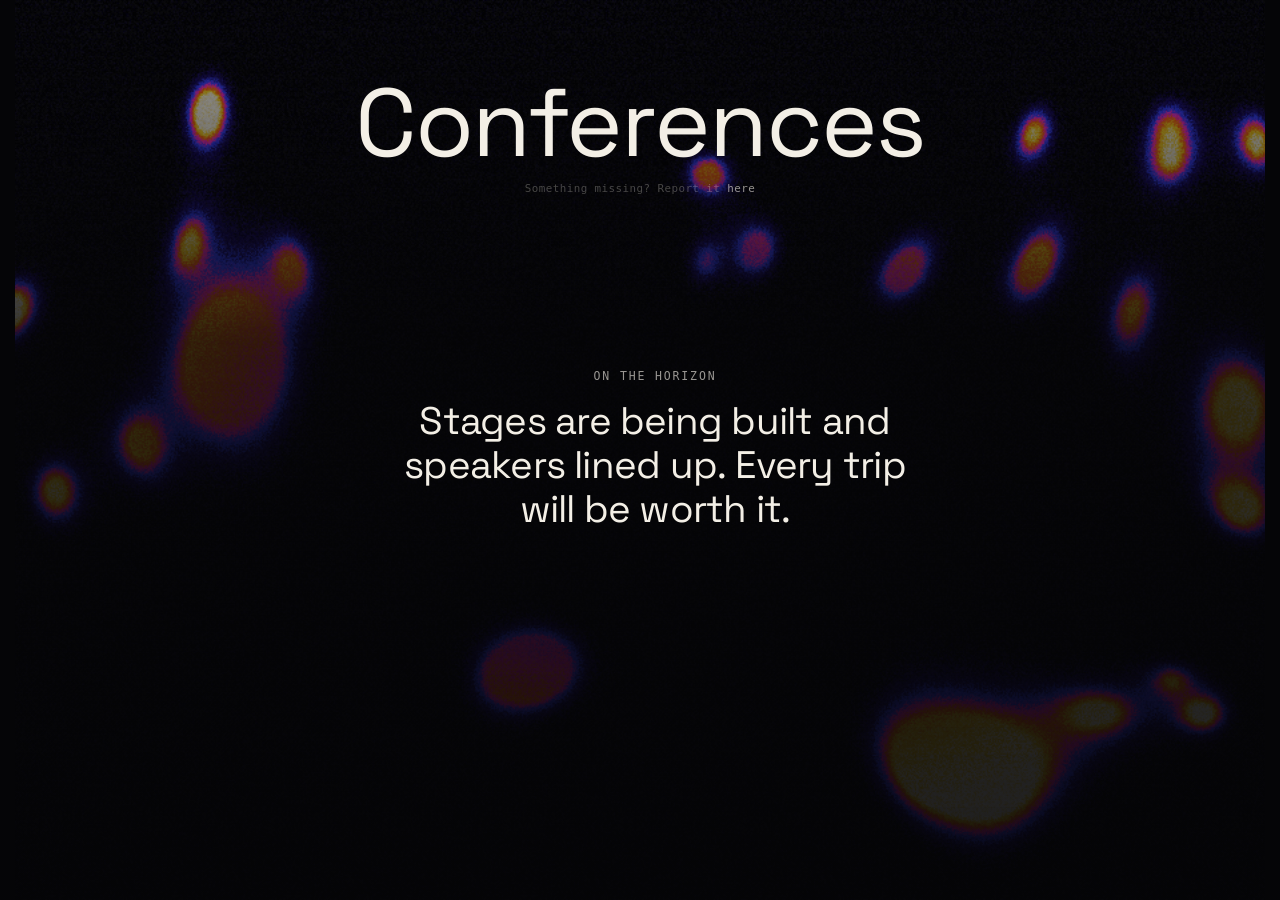
==== site/conferences/index.html @ 01972be4 "cascade entrance for model and conference lists, reword the report line Co-Authored-By: Claude Opus " ====
<!doctype html>
<html lang="en">
<head>
	<meta charset="utf-8">
	<meta name="viewport" content="width=device-width, initial-scale=1">
	<title>Conferences | Tech Feed</title>
	<meta name="description" content="Upcoming security conferences in Europe, with dates, place and ticket availability.">
	<link rel="preconnect" href="https://fonts.googleapis.com">
	<link rel="preconnect" href="https://fonts.gstatic.com" crossorigin>
	<link rel="stylesheet" href="https://fonts.googleapis.com/css2?family=Space+Grotesk&family=Instrument+Sans&display=swap">
	<link rel="stylesheet" href="../assets/landing.css">
	<link rel="stylesheet" href="../assets/section.css">
</head>
<body>
	<canvas class="field" data-shader="field-culture" data-bands="0" aria-hidden="true"></canvas>
	<div class="veil" aria-hidden="true"></div>

	<main class="ledger">
		<header>
			<h1>Conferences</h1>
			<p class="meta"><span class="updated" data-index="index.json"></span><span>Something missing? Report it <a href="https://github.com/christiansassi/tech-feed/issues/new?template=missing-conference.yml" target="_blank" rel="noopener">here</a></span></p>
		</header>

		<div class="months events">
			<div class="empty" hidden><span class="empty-label">On the horizon</span><p class="empty-text">Stages are being built and speakers lined up. Every trip will be worth it.</p></div>
		</div>
	</main>

	<script src="../assets/field.js"></script>
	<script src="../assets/landing.js"></script>
	<script src="../assets/section.js"></script>
	<script src="../assets/conferences.js"></script>
</body>
</html>
---- site/assets/landing.css ----
/* Landing page layout: full-screen shader canvas with a centered title block. */

:root {
	--ink: #f3efe6;
	--ink-muted: rgba(243, 239, 230, 0.62);
	--ink-faint: rgba(243, 239, 230, 0.28);
	--ground: #050507;
	--font-title: "Space Grotesk", system-ui, sans-serif;
	--font-body: "Instrument Sans", system-ui, sans-serif;
	--font-mono: ui-monospace, "SF Mono", "JetBrains Mono", Menlo, Consolas, monospace;
	color-scheme: dark;
}

* {
	box-sizing: border-box;
}

html,
body {
	height: 100%;
}

/* Reserve the scrollbar space on both sides, so centered content keeps the same position whether or not a page scrolls. */
html {
	scrollbar-gutter: stable both-edges;
}

body {
	margin: 0;
	background: var(--ground);
	color: var(--ink);
	font-family: var(--font-mono);
	overflow: hidden;
	-webkit-user-select: none;
	user-select: none;
}

body.no-webgl {
	background: radial-gradient(120% 70% at 20% 100%, #ff6a12 0%, #ff2ec2 18%, #3340ff 34%, #170b5c 50%, var(--ground) 70%);
}

canvas.field {
	position: fixed;
	inset: 0;
	width: 100%;
	height: 100%;
	display: block;
}

main {
	position: relative;
	min-height: 100%;
	display: grid;
	place-items: center;
	align-content: center;
	gap: 2.4rem;
	padding: 2rem 1rem;
	text-align: center;
}

.stamp {
	margin: 0;
	font-size: 0.72rem;
	font-weight: 600;
	letter-spacing: 0.14em;
	text-transform: uppercase;
	color: var(--ink);
	min-height: 1em;
}

h1 {
	margin: 0;
	font-family: var(--font-title);
	font-weight: 400;
	font-size: clamp(3.6rem, 11vw, 9rem);
	line-height: 0.9;
	letter-spacing: -0.02em;
	display: grid;
}

h1 span:first-child {
	justify-self: start;
	transform: translateX(-0.35em);
}

h1 span:last-child {
	justify-self: end;
	transform: translateX(0.35em);
}

nav.toc {
	display: grid;
	gap: 0.55rem;
	width: min(22rem, 86vw);
	font-family: var(--font-body);
	font-size: 1.05rem;
}

nav.toc a {
	display: grid;
	grid-template-columns: auto 1fr auto;
	align-items: baseline;
	gap: 0.4rem;
	color: var(--ink);
	text-decoration: none;
}

nav.toc a .num {
	font-family: var(--font-mono);
	font-size: 0.72rem;
	letter-spacing: 0.08em;
}

nav.toc a .dots {
	overflow: hidden;
	white-space: nowrap;
	letter-spacing: 0.12em;
	color: var(--ink-muted);
}

nav.toc a .dots::before {
	content: "................................................................................................................................................................................................................................................";
}

nav.toc a {
	transition: opacity 0.25s ease;
}

nav.toc:has(a:hover, a:focus-visible) a:not(:hover, :focus-visible) {
	opacity: 0.3;
}

nav.toc a[aria-disabled="true"] {
	color: var(--ink-faint);
	pointer-events: none;
}

nav.toc a[aria-disabled="true"] .dots {
	color: var(--ink-faint);
}

.repo {
	position: fixed;
	right: max(1.25rem, env(safe-area-inset-right));
	bottom: max(1.25rem, env(safe-area-inset-bottom));
	display: block;
	width: 1.4rem;
	height: 1.4rem;
	color: var(--ink-muted);
	transition: color 0.25s ease;
}

.repo svg {
	display: block;
	width: 100%;
	height: 100%;
}

.repo:hover,
.repo:focus-visible {
	color: var(--ink);
}

@media (prefers-reduced-motion: reduce) {
	* {
		transition: none !important;
	}
}
---- site/assets/section.css ----
/* Section pages layout (Models, News, Conferences): the landing background behind a veil, one dotted-leader line per entry, and a centered message when a section is empty. */

body {
	overflow: auto;
}

.veil {
	position: fixed;
	inset: 0;
	background: linear-gradient(180deg, rgba(5, 5, 7, 0.35) 0%, rgba(5, 5, 7, 0.82) 38%, rgba(5, 5, 7, 0.9) 100%);
}

.ledger {
	display: block;
	min-height: 0;
	text-align: left;
	position: relative;
	width: min(40rem, calc(100vw - 2rem));
	margin: 0 auto;
	padding: 5rem 0 6rem;
}

.ledger > header {
	display: grid;
	gap: 1.4rem;
	justify-items: center;
	margin-bottom: 4rem;
	text-align: center;
}

.ledger h1 {
	display: block;
	font-size: clamp(3.2rem, 9vw, 6rem);
}

.meta {
	display: flex;
	flex-wrap: wrap;
	justify-content: center;
	gap: 0.4rem;
	margin: -0.4rem 0 0;
	font-family: var(--font-mono);
	font-size: 0.68rem;
	letter-spacing: 0.04em;
	color: var(--ink-faint);
}

/* A line with an update time stays hidden until the time is loaded, then fades in complete. */
.meta:has(.updated) {
	visibility: hidden;
	opacity: 0;
	transition: opacity 0.4s ease;
}

.meta.ready {
	visibility: visible;
	opacity: 1;
}

.meta .updated::after {
	content: "·";
	padding-left: 0.4rem;
}

/* The underline is a background line that grows from the center to both sides on hover. */
.meta a {
	padding-bottom: 0.15em;
	color: var(--ink-muted);
	text-decoration: none;
	background: linear-gradient(currentColor, currentColor) center bottom / 0 1px no-repeat;
	transition: color 0.2s ease, background-size 0.3s ease;
}

.meta a:hover,
.meta a:focus-visible {
	color: var(--ink);
	background-size: 100% 1px;
}

.month {
	display: flex;
	gap: 0.8rem;
	align-items: center;
	margin: 2.6rem 0 1rem;
	font-family: var(--font-mono);
	font-size: 0.72rem;
	letter-spacing: 0.14em;
	text-transform: uppercase;
	color: var(--ink-muted);
}

.month::after {
	content: "";
	flex: 1;
	border-top: 1px solid var(--ink-faint);
}

.rows {
	display: grid;
	gap: 0.7rem;
}

.row {
	display: grid;
	grid-template-columns: auto auto 1fr auto auto;
	gap: 0.55rem;
	align-items: baseline;
	color: inherit;
	text-decoration: none;
	transition: opacity 0.25s ease;
}

.months:has(.row:hover) .row:not(:hover) {
	opacity: 0.3;
}

.row .icon {
	display: inline-flex;
	width: 1.1rem;
	height: 1.1rem;
	align-self: center;
}

.row .icon svg {
	width: 100%;
	height: 100%;
}

.row .lab {
	font-family: var(--font-body);
	color: var(--ink-muted);
	font-size: 0.95rem;
}

.row .dots {
	overflow: hidden;
	white-space: nowrap;
	letter-spacing: 0.12em;
	color: var(--ink-faint);
}

.row .dots::before {
	content: "................................................................................................................................................................................";
}

.row .model {
	font-family: var(--font-title);
	font-size: 1.08rem;
	text-align: right;
}

.row .day {
	width: 12ch;
	text-align: left;
	white-space: nowrap;
	font-family: var(--font-mono);
	font-size: 0.72rem;
	color: var(--ink-muted);
}

@media (max-width: 560px) {
	.row {
		grid-template-columns: auto 1fr auto;
	}

	.row .lab,
	.row .dots {
		display: none;
	}
}

.empty {
	position: fixed;
	inset: 0;
	display: grid;
	place-content: center;
	justify-items: center;
	gap: 1rem;
	padding: 1.5rem;
	text-align: center;
	pointer-events: none;
}

.empty-label {
	font-family: var(--font-mono);
	font-size: 0.72rem;
	letter-spacing: 0.16em;
	text-transform: uppercase;
	color: var(--ink-muted);
}

.empty-text {
	max-width: 32rem;
	margin: 0;
	font-family: var(--font-title);
	font-size: clamp(1.6rem, 3.6vw, 2.4rem);
	line-height: 1.15;
	letter-spacing: -0.02em;
	color: var(--ink);
}

.empty[hidden] {
	display: none;
}

/* Conference rows share one grid across all months: the dots run from each name to its place, and dates and ticket tags line up in columns. */
.months.events {
	display: grid;
	grid-template-columns: 1fr auto auto;
	column-gap: 1.4rem;
	row-gap: 0.7rem;
}

.months.events .month {
	grid-column: 1 / -1;
}

.months.events .rows {
	display: contents;
}

.months.events .row {
	grid-column: 1 / -1;
	grid-template-columns: subgrid;
	column-gap: 1.4rem;
}

.row.event .lead {
	display: flex;
	gap: 0.55rem;
	align-items: baseline;
	min-width: 0;
}

.row.event .model {
	text-align: left;
	white-space: nowrap;
}

.row.event .lead .dots {
	flex: 1;
}

.row.event .lab {
	text-align: right;
}

.row.event .day {
	width: auto;
	color: var(--ink);
}

.tag {
	font-family: var(--font-mono);
	font-size: 0.66rem;
	letter-spacing: 0.12em;
	text-transform: uppercase;
	color: var(--ink-muted);
}

/* Ticket tags: open sales stand out, sold out recedes. */
.tag-available {
	color: #ff6a12;
	font-weight: 700;
}

.tag-sold_out {
	color: var(--ink-faint);
	text-decoration: line-through;
}

@media (max-width: 560px) {
	.months.events {
		grid-template-columns: 1fr auto auto;
	}

	.row.event .lab {
		display: none;
	}
}

/* Cascade entrance: months open one after the other, each drawing its line, and their rows follow (delays from cascade() in section.js). */
.months.cascade .month,
.months.cascade .row {
	opacity: 0;
	animation: cascade-in 0.45s ease forwards;
	animation-delay: calc(var(--g) * 180ms + var(--j) * 35ms);
}

.months.cascade .month::after {
	transform-origin: left center;
	transform: scaleX(0);
	animation: cascade-line 0.6s ease forwards;
	animation-delay: calc(var(--g) * 180ms);
}

@keyframes cascade-in {
	to {
		opacity: 1;
	}
}

@keyframes cascade-line {
	to {
		transform: scaleX(1);
	}
}

@media (prefers-reduced-motion: reduce) {
	.months.cascade .month,
	.months.cascade .row,
	.months.cascade .month::after {
		opacity: 1;
		transform: none;
		animation: none;
	}
}
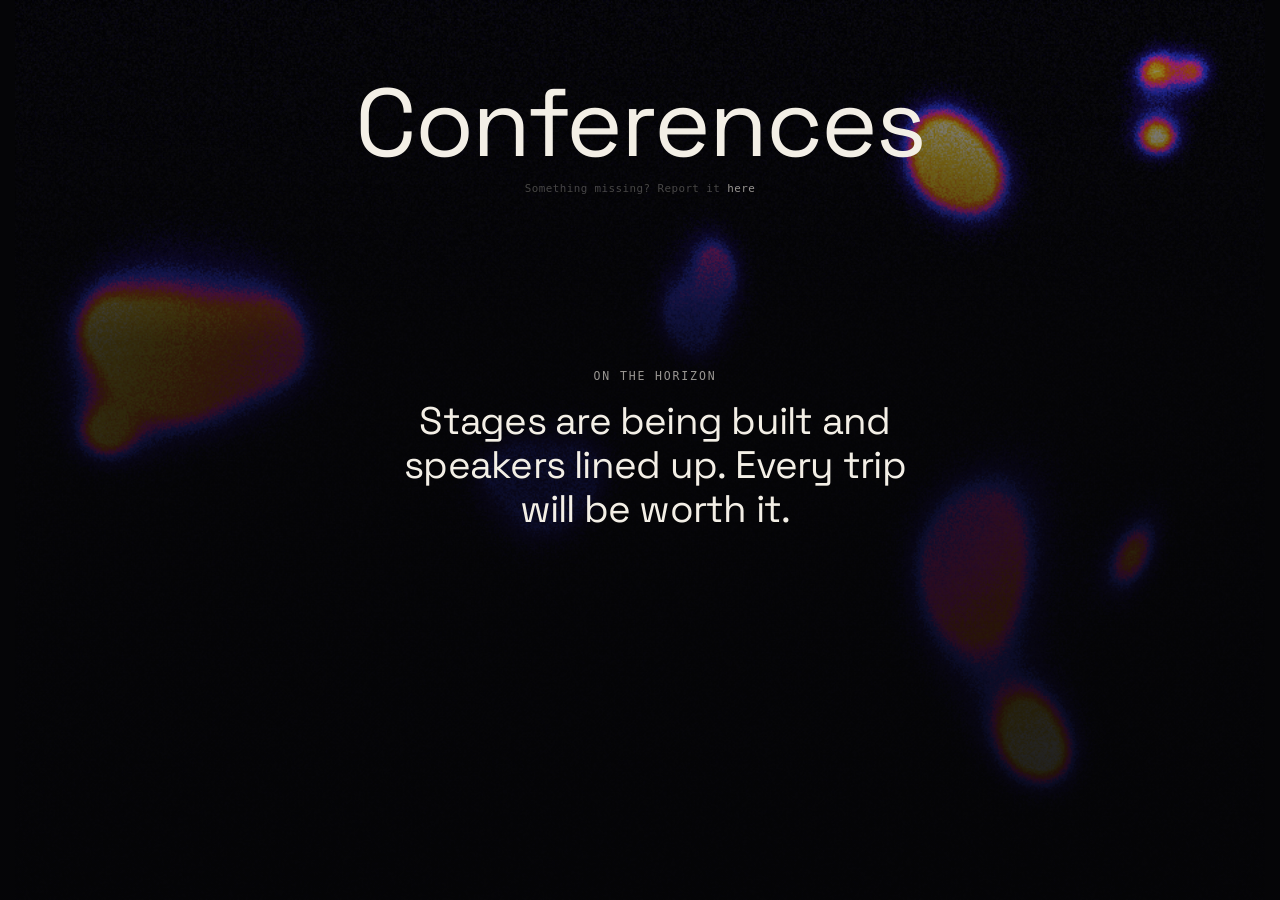
==== commit f855be47: "add a following popup to the conferences page, restore row hover - share the following layer between" ====
--- a/site/conferences/index.html
+++ b/site/conferences/index.html
@@ -18,7 +18,7 @@
 	<main class="ledger">
 		<header>
 			<h1>Conferences</h1>
-			<p class="meta"><span class="updated" data-index="index.json"></span><span>Something missing? Report it <a href="https://github.com/christiansassi/tech-feed/issues/new?template=missing-conference.yml" target="_blank" rel="noopener">here</a></span></p>
+			<p class="meta"><span class="updated" data-index="index.json"></span><span class="following pending">Following <button type="button" class="follow-trigger" aria-expanded="false" aria-controls="following"></button></span><span>Something missing? Report it <a href="https://github.com/christiansassi/tech-feed/issues/new?template=missing-conference.yml" target="_blank" rel="noopener">here</a></span></p>
 		</header>
 
 		<div class="months events">
@@ -26,6 +26,14 @@
 		</div>
 	</main>
 
+	<div class="follow-layer" id="following" role="dialog" aria-modal="true" aria-labelledby="following-title" tabindex="-1">
+		<div class="inner">
+			<h2 id="following-title">Following</h2>
+			<p class="note">Not in the list? Report it <a href="https://github.com/christiansassi/tech-feed/issues/new?template=missing-conference.yml" target="_blank" rel="noopener">here</a>.</p>
+			<div class="chips"></div>
+		</div>
+	</div>
+
 	<script src="../assets/field.js"></script>
 	<script src="../assets/landing.js"></script>
 	<script src="../assets/section.js"></script>
--- a/site/assets/landing.css
+++ b/site/assets/landing.css
@@ -20,9 +20,10 @@
 	height: 100%;
 }
 
-/* Reserve the scrollbar space on both sides, so centered content keeps the same position whether or not a page scrolls. */
+/* Reserve the scrollbar space on both sides, so centered content keeps the same position whether or not a page scrolls. The track is transparent and the thumb takes the color of the divider lines. */
 html {
 	scrollbar-gutter: stable both-edges;
+	scrollbar-color: var(--ink-faint) transparent;
 }
 
 body {
--- a/site/assets/section.css
+++ b/site/assets/section.css
@@ -18,6 +18,7 @@
 	width: min(40rem, calc(100vw - 2rem));
 	margin: 0 auto;
 	padding: 5rem 0 6rem;
+	transition: opacity 0.3s ease;
 }
 
 .ledger > header {
@@ -215,6 +216,11 @@
 	grid-column: 1 / -1;
 }
 
+/* A grid keeps the first margin that a block list would collapse, so drop it to start the list at the same height as on Models. */
+.months.events .empty + .month {
+	margin-top: 0;
+}
+
 .months.events .rows {
 	display: contents;
 }
@@ -279,24 +285,24 @@
 	}
 }
 
-/* Cascade entrance: months open one after the other, each drawing its line, and their rows follow (delays from cascade() in section.js). */
+/* Cascade entrance: months open one after the other, each drawing its line, and their rows follow (delays from cascade() in section.js, capped so long lists finish within about 1.6 s). */
 .months.cascade .month,
 .months.cascade .row {
-	opacity: 0;
-	animation: cascade-in 0.45s ease forwards;
-	animation-delay: calc(var(--g) * 180ms + var(--j) * 35ms);
+	animation: cascade-in 0.45s ease backwards;
+	animation-delay: calc(min(var(--g), 6) * 180ms + min(var(--j), 15) * 35ms);
 }
 
 .months.cascade .month::after {
 	transform-origin: left center;
 	transform: scaleX(0);
 	animation: cascade-line 0.6s ease forwards;
-	animation-delay: calc(var(--g) * 180ms);
-}
-
+	animation-delay: calc(min(var(--g), 6) * 180ms);
+}
+
+/* Fill backwards only: a forwards fill would hold opacity 1 after the entrance and block the hover dimming. */
 @keyframes cascade-in {
-	to {
-		opacity: 1;
+	from {
+		opacity: 0;
 	}
 }
 
@@ -315,3 +321,171 @@
 		animation: none;
 	}
 }
+
+/* "Following N labs" or "N conferences" on the section pages: the button looks like the "here" link, and the line stays hidden until the count is known. */
+.meta .following::after {
+	content: "·";
+	padding-left: 0.4rem;
+}
+
+.meta.ready:has(.pending) {
+	visibility: hidden;
+	opacity: 0;
+}
+
+.meta button {
+	all: unset;
+	cursor: pointer;
+	padding-bottom: 0.15em;
+	color: var(--ink-muted);
+	background: linear-gradient(currentColor, currentColor) center bottom / 0 1px no-repeat;
+	transition: color 0.2s ease, background-size 0.3s ease;
+}
+
+.meta button:hover,
+.meta button:focus-visible,
+.meta button[aria-expanded="true"] {
+	color: var(--ink);
+	background-size: 100% 1px;
+}
+
+/* Following layer: covers the page with the same box as the ledger, so its title sits exactly where the page title is, the note where the update line is and the chips where the list starts. */
+.follow-layer {
+	position: fixed;
+	inset: 0;
+	z-index: 4;
+	overflow-y: auto;
+	scrollbar-width: none;
+	background: rgba(5, 5, 7, 0.9);
+	backdrop-filter: blur(12px);
+	-webkit-backdrop-filter: blur(12px);
+	opacity: 0;
+	visibility: hidden;
+	transition: opacity 0.3s ease, visibility 0.3s;
+}
+
+.follow-layer::-webkit-scrollbar {
+	display: none;
+}
+
+/* Visible at once when opening, so the layer can take the focus; when closing it stays visible until the fade ends. */
+.follow-layer.open {
+	opacity: 1;
+	visibility: visible;
+	transition: opacity 0.3s ease, visibility 0s;
+}
+
+.follow-layer:focus {
+	outline: none;
+}
+
+body:has(.follow-layer.open) .ledger {
+	opacity: 0;
+}
+
+.follow-layer .inner {
+	display: grid;
+	gap: 1.4rem;
+	justify-items: center;
+	width: min(40rem, calc(100vw - 2rem));
+	margin: 0 auto;
+	padding: 5rem 0 6rem;
+	text-align: center;
+}
+
+.follow-layer h2 {
+	margin: 0;
+	font-family: var(--font-title);
+	font-weight: 400;
+	font-size: clamp(3.2rem, 9vw, 6rem);
+	line-height: 0.9;
+	letter-spacing: -0.02em;
+}
+
+.follow-layer .note {
+	margin: -0.4rem 0 0;
+	font-family: var(--font-mono);
+	font-size: 0.68rem;
+	letter-spacing: 0.04em;
+	color: var(--ink-faint);
+}
+
+/* Inline-block, like the flex items of the update line, so both lines have the same height. */
+.follow-layer .note a {
+	display: inline-block;
+	padding-bottom: 0.15em;
+	color: var(--ink-muted);
+	text-decoration: none;
+	background: linear-gradient(currentColor, currentColor) center bottom / 0 1px no-repeat;
+	transition: color 0.2s ease, background-size 0.3s ease;
+}
+
+.follow-layer .note a:hover,
+.follow-layer .note a:focus-visible {
+	color: var(--ink);
+	background-size: 100% 1px;
+}
+
+/* Followed labs in full color with an outline, the others faded. */
+.follow-layer .chips {
+	display: flex;
+	flex-wrap: wrap;
+	justify-content: center;
+	gap: 0.5rem 0.45rem;
+	margin-top: 2.6rem;
+}
+
+.chip {
+	display: inline-flex;
+	gap: 0.45rem;
+	align-items: center;
+	padding: 0.32rem 0.75rem;
+	border: 1px solid transparent;
+	border-radius: 999px;
+	font-family: var(--font-body);
+	font-size: 0.86rem;
+	color: var(--ink-faint);
+}
+
+.chip .icon {
+	display: inline-flex;
+	width: 0.95rem;
+	height: 0.95rem;
+	flex: none;
+	filter: grayscale(1);
+	opacity: 0.4;
+}
+
+.chip .icon svg {
+	width: 100%;
+	height: 100%;
+}
+
+.chip.on {
+	border-color: rgba(243, 239, 230, 0.22);
+	color: var(--ink);
+}
+
+.chip.on .icon {
+	filter: none;
+	opacity: 1;
+}
+
+/* Chips enter in a short cascade each time the layer opens. */
+.follow-layer.open .chip {
+	animation: chip-in 0.4s ease both;
+	animation-delay: calc(var(--k) * 12ms);
+}
+
+@keyframes chip-in {
+	from {
+		opacity: 0;
+		transform: translateY(6px);
+	}
+}
+
+@media (prefers-reduced-motion: reduce) {
+	.follow-layer.open .chip {
+		animation: none;
+	}
+}
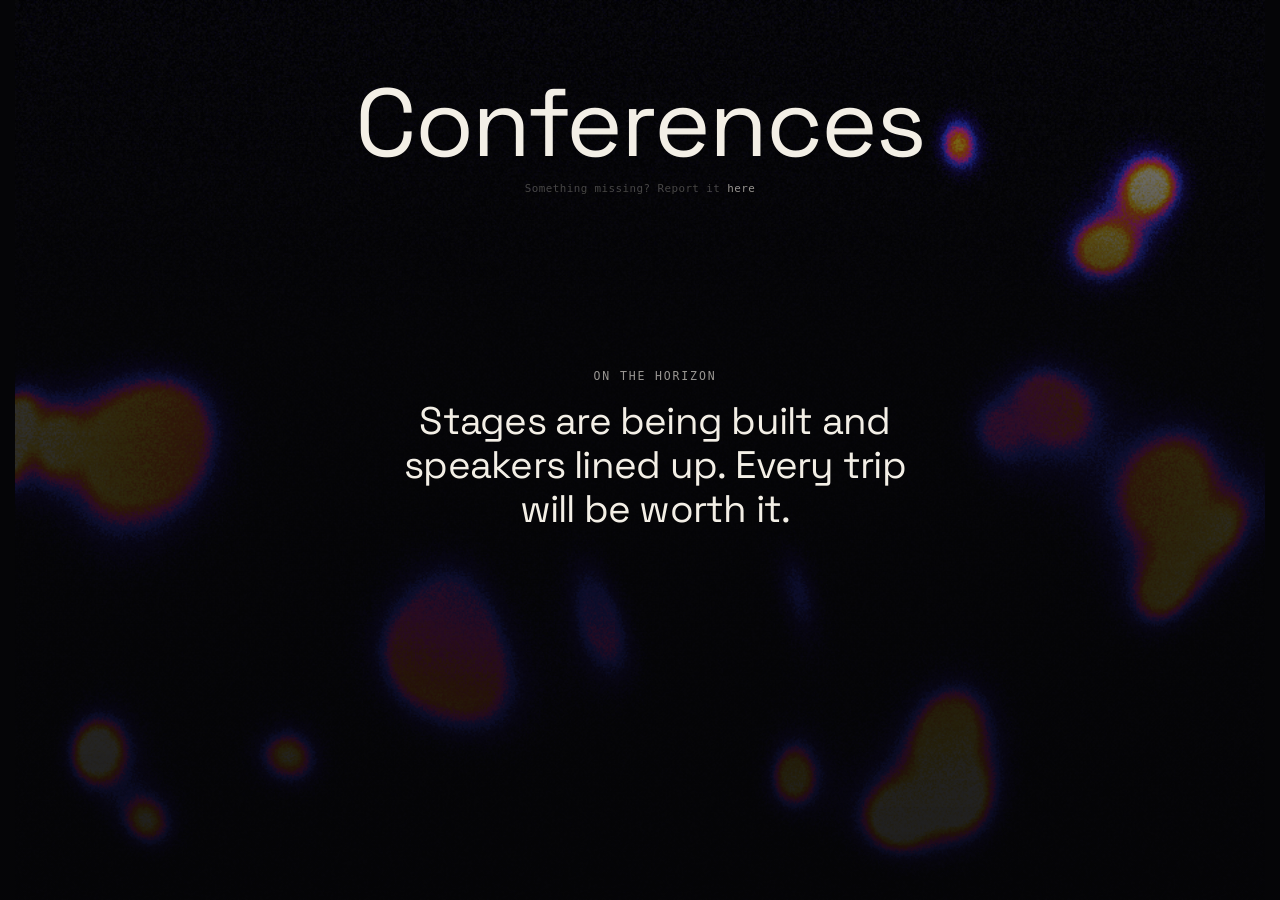
==== commit 9c565919: "reuse the something missing line in the conferences popup Co-Authored-By: Claude Opus 5.5 <noreply@a" ====
--- a/site/conferences/index.html
+++ b/site/conferences/index.html
@@ -29,7 +29,7 @@
 	<div class="follow-layer" id="following" role="dialog" aria-modal="true" aria-labelledby="following-title" tabindex="-1">
 		<div class="inner">
 			<h2 id="following-title">Following</h2>
-			<p class="note">Not in the list? Report it <a href="https://github.com/christiansassi/tech-feed/issues/new?template=missing-conference.yml" target="_blank" rel="noopener">here</a>.</p>
+			<p class="note">Something missing? Report it <a href="https://github.com/christiansassi/tech-feed/issues/new?template=missing-conference.yml" target="_blank" rel="noopener">here</a></p>
 			<div class="chips"></div>
 		</div>
 	</div>
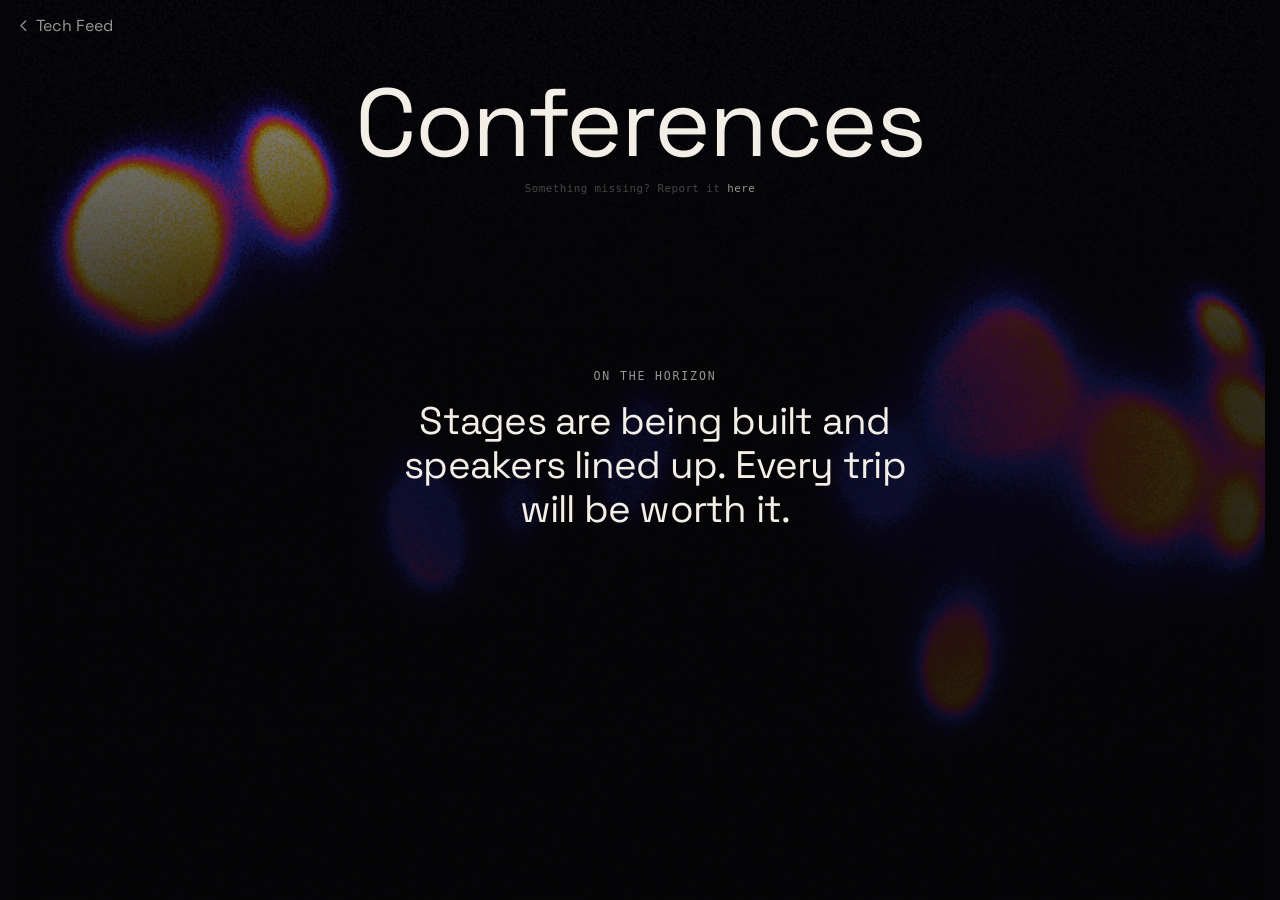
==== commit 2d9036ac: "wide news cards, home link on section pages, hot weighted by coverage - news: three wide cards per r" ====
--- a/site/conferences/index.html
+++ b/site/conferences/index.html
@@ -14,6 +14,8 @@
 <body>
 	<canvas class="field" data-shader="field-culture" data-bands="0" aria-hidden="true"></canvas>
 	<div class="veil" aria-hidden="true"></div>
+
+	<a class="home-link" href="../"><svg viewBox="0 0 7 12" aria-hidden="true"><path d="M6 1 1 6l5 5"/></svg>Tech Feed</a>
 
 	<main class="ledger">
 		<header>
--- a/site/assets/landing.css
+++ b/site/assets/landing.css
@@ -89,10 +89,11 @@
 	transform: translateX(0.35em);
 }
 
+/* Links touch and the space between them is padding, so the pointer never falls in a gap that would undo the hover dimming; the negative margin keeps the menu height. */
 nav.toc {
 	display: grid;
-	gap: 0.55rem;
 	width: min(22rem, 86vw);
+	margin-block: -0.275rem;
 	font-family: var(--font-body);
 	font-size: 1.05rem;
 }
@@ -102,6 +103,7 @@
 	grid-template-columns: auto 1fr auto;
 	align-items: baseline;
 	gap: 0.4rem;
+	padding-block: 0.275rem;
 	color: var(--ink);
 	text-decoration: none;
 }
--- a/site/assets/section.css
+++ b/site/assets/section.css
@@ -82,7 +82,7 @@
 	display: flex;
 	gap: 0.8rem;
 	align-items: center;
-	margin: 2.6rem 0 1rem;
+	margin: 2.25rem 0 0.65rem;
 	font-family: var(--font-mono);
 	font-size: 0.72rem;
 	letter-spacing: 0.14em;
@@ -96,9 +96,9 @@
 	border-top: 1px solid var(--ink-faint);
 }
 
+/* Rows touch and the space between them is padding, so the pointer never falls in a gap that would undo the hover dimming. The month margins leave room for the padding of the rows next to them. */
 .rows {
 	display: grid;
-	gap: 0.7rem;
 }
 
 .row {
@@ -106,6 +106,7 @@
 	grid-template-columns: auto auto 1fr auto auto;
 	gap: 0.55rem;
 	align-items: baseline;
+	padding-block: 0.35rem;
 	color: inherit;
 	text-decoration: none;
 	transition: opacity 0.25s ease;
@@ -145,6 +146,10 @@
 }
 
 .row .model {
+	min-width: 0;
+	overflow: hidden;
+	text-overflow: ellipsis;
+	white-space: nowrap;
 	font-family: var(--font-title);
 	font-size: 1.08rem;
 	text-align: right;
@@ -159,15 +164,13 @@
 	color: var(--ink-muted);
 }
 
-@media (max-width: 560px) {
-	.row {
-		grid-template-columns: auto 1fr auto;
-	}
-
-	.row .lab,
-	.row .dots {
-		display: none;
-	}
+/* Set by models.js when a lab name does not fit in some row: every row then shows the icon alone, and the dots fill what is left. */
+.months.icons-only .row {
+	grid-template-columns: auto 1fr auto auto;
+}
+
+.months.icons-only .row .lab {
+	display: none;
 }
 
 .empty {
@@ -209,7 +212,6 @@
 	display: grid;
 	grid-template-columns: 1fr auto auto;
 	column-gap: 1.4rem;
-	row-gap: 0.7rem;
 }
 
 .months.events .month {
@@ -231,6 +233,7 @@
 	column-gap: 1.4rem;
 }
 
+/* The name keeps its full width first and is cut with an ellipsis when the row is too narrow; the dots take only the space left. */
 .row.event .lead {
 	display: flex;
 	gap: 0.55rem;
@@ -239,8 +242,8 @@
 }
 
 .row.event .model {
+	flex: 0 1 auto;
 	text-align: left;
-	white-space: nowrap;
 }
 
 .row.event .lead .dots {
@@ -248,7 +251,9 @@
 }
 
 .row.event .lab {
+	flex: none;
 	text-align: right;
+	white-space: nowrap;
 }
 
 .row.event .day {
@@ -264,9 +269,9 @@
 	color: var(--ink-muted);
 }
 
-/* Ticket tags: open sales stand out, sold out recedes. */
+/* Ticket tags: open sales stand out in green (OpenAI green-300), sold out recedes. */
 .tag-available {
-	color: #ff6a12;
+	color: #6bc67f;
 	font-weight: 700;
 }
 
@@ -489,3 +494,234 @@
 		animation: none;
 	}
 }
+
+/* News cards: wider page so three wide cards fit in a row; each card is a 3:2 cover, the title, then the time on the left and the source on the right. Spacing on an 8px grid: 16px between cards in a row, three times that between rows so each title stays with its own cover, 12px inside a card. */
+.ledger.wide {
+	width: min(62rem, calc(100vw - 2rem));
+}
+
+/* Full width, so the cards keep their size when the Hot filter leaves only a few. */
+.cards {
+	display: grid;
+	grid-template-columns: repeat(3, minmax(0, 1fr));
+	gap: 48px 16px;
+	width: 100%;
+	margin-top: 2.6rem;
+}
+
+/* All / Hot filter above the cards, a small segmented control like the one on anthropic.com/news. Concentric corners: the inner radius plus the padding gives the outer radius (5px + 3px = 8px). It is closer to the cards than to the title, since it acts on them. */
+.news-filter {
+	position: relative;
+	display: flex;
+	gap: 0.15rem;
+	width: max-content;
+	margin: 2.6rem 0 0 auto;
+	padding: 3px;
+	border: 1px solid rgba(243, 239, 230, 0.12);
+	border-radius: 8px;
+	opacity: 0;
+	transform: translateY(-4px);
+	transition: opacity 0.35s ease, transform 0.35s ease;
+}
+
+.news-filter.shown {
+	opacity: 1;
+	transform: none;
+}
+
+.news-filter[hidden] + .cards {
+	margin-top: 2.6rem;
+}
+
+.news-filter:not([hidden]) + .cards {
+	margin-top: 1.5rem;
+}
+
+.news-filter button {
+	all: unset;
+	position: relative;
+	z-index: 1;
+	cursor: pointer;
+	padding: 0.3rem 0.85rem;
+	border-radius: 5px;
+	font-family: var(--font-body);
+	font-size: 0.8rem;
+	color: var(--ink-muted);
+	transition: color 0.25s ease;
+}
+
+.news-filter button:hover,
+.news-filter button:focus-visible {
+	color: var(--ink);
+}
+
+.news-filter button[aria-pressed="true"] {
+	color: var(--ground);
+}
+
+/* The thumb sits under the active option. When the other one is picked, the edge on the side of the move leaves first and the other edge follows, so the thumb stretches and contracts. */
+.news-filter .thumb {
+	position: absolute;
+	top: 3px;
+	bottom: 3px;
+	left: var(--left, 3px);
+	right: var(--right, 3px);
+	border-radius: 5px;
+	background: var(--ink);
+	transition: left 0.3s cubic-bezier(0.2, 0.8, 0.2, 1) var(--left-delay, 0s), right 0.3s cubic-bezier(0.2, 0.8, 0.2, 1) var(--right-delay, 0s);
+}
+
+.news-filter.still .thumb {
+	transition: none;
+}
+
+@media (prefers-reduced-motion: reduce) {
+	.news-filter,
+	.news-filter .thumb {
+		transition: none;
+		animation: none;
+	}
+}
+
+/* The card and its single column may shrink below the width of the one-line source, so the source is cut instead of widening the card. The title row takes the spare height, so the time and the source sit at the bottom of every card in a row, whatever the length of the title. */
+.card {
+	display: grid;
+	grid-template-columns: minmax(0, 1fr);
+	grid-template-rows: auto 1fr auto;
+	gap: 12px;
+	min-width: 0;
+	color: inherit;
+	text-decoration: none;
+	transition: opacity 0.25s ease;
+}
+
+.cards:has(.card:hover) .card:not(:hover) {
+	opacity: 0.3;
+}
+
+.card .art {
+	position: relative;
+	aspect-ratio: 3 / 2;
+	border-radius: 10px;
+	overflow: hidden;
+	background: #15151a;
+}
+
+.card .art img {
+	display: block;
+	width: 100%;
+	height: 100%;
+	object-fit: cover;
+	opacity: 0;
+	transition: opacity 0.4s ease;
+}
+
+.card .art img.ready {
+	opacity: 1;
+}
+
+.card h3 {
+	margin: 0;
+	font-family: var(--font-title);
+	font-weight: 400;
+	font-size: 1rem;
+	line-height: 1.3;
+	display: -webkit-box;
+	-webkit-line-clamp: 3;
+	-webkit-box-orient: vertical;
+	overflow: hidden;
+}
+
+/* HOT items: amber (OpenAI orange-400) bold title, no mark on the cover. */
+.card.is-hot h3 {
+	font-weight: 600;
+	color: #ee7c37;
+}
+
+.card .foot {
+	display: flex;
+	justify-content: space-between;
+	gap: 0.6rem;
+	font-family: var(--font-body);
+	font-size: 0.78rem;
+	color: var(--ink-faint);
+}
+
+.card .foot .when {
+	flex: none;
+	color: var(--ink-muted);
+	white-space: nowrap;
+}
+
+/* One line only: a long source name is cut with an ellipsis, and the full name shows on hover. */
+.card .foot .source {
+	min-width: 0;
+	overflow: hidden;
+	text-overflow: ellipsis;
+	white-space: nowrap;
+	text-align: right;
+}
+
+/* Entrance: the same fade as the rows of the other pages, one card after the other. */
+.cards.cascade .card {
+	animation: cascade-in 0.45s ease backwards;
+	animation-delay: calc(min(var(--j), 15) * 35ms);
+}
+
+/* The Hot filter hides the other cards. */
+body.hot-only .card:not(.is-hot) {
+	display: none;
+}
+
+@media (prefers-reduced-motion: reduce) {
+	.cards.cascade .card {
+		animation: none;
+	}
+}
+
+/* Two cards per row on medium screens and one on phones, so titles stay on few lines. */
+@media (max-width: 900px) {
+	.cards {
+		grid-template-columns: repeat(2, minmax(0, 1fr));
+	}
+}
+
+@media (max-width: 560px) {
+	.cards {
+		grid-template-columns: 1fr;
+	}
+}
+
+/* Home link in the top left corner of the section pages: the site name, its letters as far from the top as from the left edge. section.js sets --gutter (the scrollbar space the page reserves on the left), --cap-gap (the empty space above the capitals) and --ink-gap (the space before the first letter). */
+.home-link {
+	position: fixed;
+	top: max(calc(20px - var(--cap-gap, 0px)), env(safe-area-inset-top));
+	left: max(calc(20px - var(--gutter, 0px) - var(--ink-gap, 0px)), env(safe-area-inset-left));
+	z-index: 3;
+	font-family: var(--font-title);
+	font-size: 1rem;
+	line-height: 1;
+	color: var(--ink-muted);
+	text-decoration: none;
+	transition: color 0.2s ease;
+}
+
+.home-link:hover,
+.home-link:focus-visible {
+	color: var(--ink);
+}
+
+/* Chevron as tall as the letters of the link (--text-height, from section.js), its width in proportion; it sits on the baseline like the letters. */
+.home-link svg {
+	height: var(--text-height, 0.72em);
+	width: auto;
+	aspect-ratio: 7 / 12;
+	margin-right: 0.6em;
+	vertical-align: baseline;
+	overflow: visible;
+	fill: none;
+	stroke: currentColor;
+	stroke-width: 1.5;
+	stroke-linecap: round;
+	stroke-linejoin: round;
+}
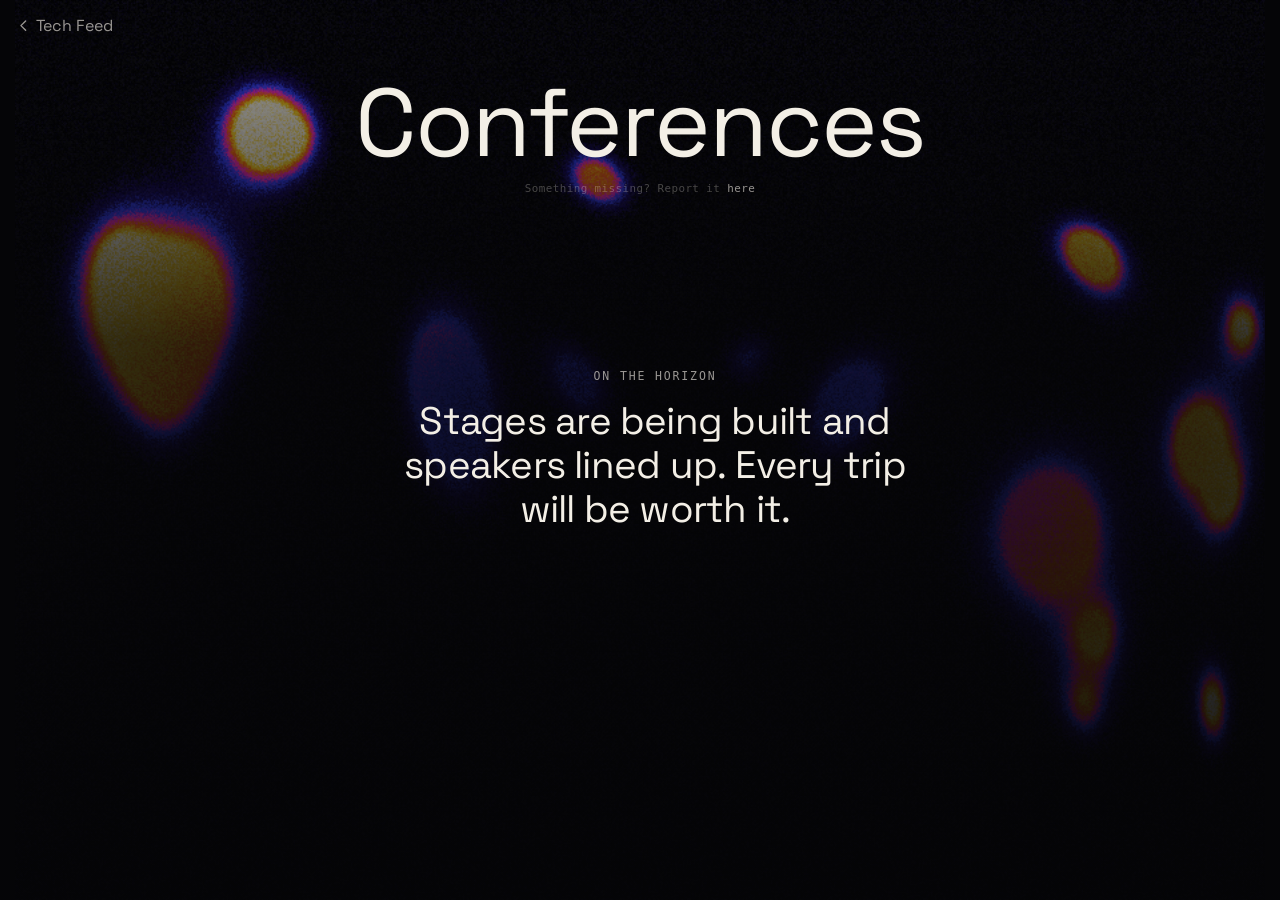
==== commit 69857b68: "link previews: one image from the landing background and the line "stay close to what's next" on eve" ====
--- a/site/conferences/index.html
+++ b/site/conferences/index.html
@@ -4,7 +4,19 @@
 	<meta charset="utf-8">
 	<meta name="viewport" content="width=device-width, initial-scale=1">
 	<title>Conferences | Tech Feed</title>
-	<meta name="description" content="Upcoming security conferences in Europe, with dates, place and ticket availability.">
+	<meta name="description" content="Stay close to what's next.">
+	<!-- Link previews (WhatsApp, Telegram, Slack, X): one image for every page, made from the landing background. -->
+	<meta property="og:type" content="website">
+	<meta property="og:site_name" content="Tech Feed">
+	<meta property="og:title" content="Conferences | Tech Feed">
+	<meta property="og:description" content="Stay close to what's next.">
+	<meta property="og:url" content="https://christiansassi.github.io/tech-feed/conferences/">
+	<meta property="og:image" content="https://christiansassi.github.io/tech-feed/assets/og.jpg">
+	<meta property="og:image:type" content="image/jpeg">
+	<meta property="og:image:width" content="1200">
+	<meta property="og:image:height" content="630">
+	<meta property="og:image:alt" content="Tech Feed, over glowing blobs on a dark background">
+	<meta name="twitter:card" content="summary_large_image">
 	<link rel="preconnect" href="https://fonts.googleapis.com">
 	<link rel="preconnect" href="https://fonts.gstatic.com" crossorigin>
 	<link rel="stylesheet" href="https://fonts.googleapis.com/css2?family=Space+Grotesk&family=Instrument+Sans&display=swap">
--- a/site/assets/section.css
+++ b/site/assets/section.css
@@ -123,15 +123,33 @@
 	align-self: center;
 }
 
-.row .icon svg {
+.row .icon svg,
+.row .icon img {
 	width: 100%;
 	height: 100%;
 }
 
+/* Conference icons are favicons of any shape: they fit inside the square without stretching. */
+.row .icon img {
+	object-fit: contain;
+}
+
+/* A dark favicon (set by conferences.js) is drawn as a silhouette in the text color, as the one-color lab icons are. */
+.row .icon img.dark {
+	filter: brightness(0) invert(0.94) sepia(0.08);
+}
+
+.row.event .icon {
+	flex: none;
+}
+
+/* The lab of a model and the place of a conference: gray, on the right of the dots. */
 .row .lab {
 	font-family: var(--font-body);
 	color: var(--ink-muted);
 	font-size: 0.95rem;
+	text-align: right;
+	white-space: nowrap;
 }
 
 .row .dots {
@@ -152,7 +170,7 @@
 	white-space: nowrap;
 	font-family: var(--font-title);
 	font-size: 1.08rem;
-	text-align: right;
+	text-align: left;
 }
 
 .row .day {
@@ -164,9 +182,9 @@
 	color: var(--ink-muted);
 }
 
-/* Set by models.js when a lab name does not fit in some row: every row then shows the icon alone, and the dots fill what is left. */
+/* Set by models.js when a lab name does not fit in some row: every row then drops the lab name and keeps the icon, the model, the dots and the time. */
 .months.icons-only .row {
-	grid-template-columns: auto 1fr auto auto;
+	grid-template-columns: auto auto 1fr auto;
 }
 
 .months.icons-only .row .lab {
@@ -529,6 +547,12 @@
 	transform: none;
 }
 
+/* While a card is flipped the filter is off: it fades and does not react. */
+.news-filter.shown:has(+ .cards .flip-card.flipped) {
+	opacity: 0.35;
+	pointer-events: none;
+}
+
 .news-filter[hidden] + .cards {
 	margin-top: 2.6rem;
 }
@@ -669,7 +693,7 @@
 }
 
 /* The Hot filter hides the other cards. */
-body.hot-only .card:not(.is-hot) {
+body.hot-only .flip-card:not(.is-hot) {
 	display: none;
 }
 
@@ -725,3 +749,141 @@
 	stroke-linecap: round;
 	stroke-linejoin: round;
 }
+
+/* Flip cards: a click turns the card to its back, which shows the intro over the blurred, darkened cover and the link to the article. */
+.flip-card {
+	min-width: 0;
+	perspective: 1200px;
+	cursor: pointer;
+}
+
+.flip-card:focus-visible {
+	outline: 1px solid var(--ink-faint);
+	outline-offset: 4px;
+	border-radius: 10px;
+}
+
+.flip-card .inner {
+	position: relative;
+	display: grid;
+	height: 100%;
+	transform-style: preserve-3d;
+	transition: transform 0.6s cubic-bezier(0.2, 0.8, 0.2, 1);
+}
+
+.flip-card.flipped .inner {
+	transform: rotateY(180deg);
+}
+
+.flip-card .face {
+	grid-area: 1 / 1;
+	min-width: 0;
+	backface-visibility: hidden;
+	-webkit-backface-visibility: hidden;
+}
+
+/* The back never makes the card taller than its front; the intro takes the height left between the title and the link. */
+.flip-card .back {
+	position: relative;
+	contain: size;
+	display: grid;
+	grid-template-rows: auto minmax(0, 1fr) auto;
+	gap: 10px;
+	padding: 16px;
+	border-radius: 10px;
+	overflow: hidden;
+	transform: rotateY(180deg);
+	background: #0c0c10;
+}
+
+/* Only the blurred copy carries the cover; it overflows the card so the faded edges of the blur stay outside. */
+.flip-card .back::before {
+	content: "";
+	position: absolute;
+	inset: -48px;
+	background: var(--cover, none) center / cover no-repeat;
+	filter: blur(18px) brightness(0.28) saturate(1.2);
+}
+
+.flip-card .back > * {
+	position: relative;
+}
+
+.flip-card .back h3 {
+	margin: 0;
+	font-family: var(--font-title);
+	font-weight: 600;
+	font-size: 0.98rem;
+	line-height: 1.3;
+}
+
+.flip-card.is-hot .back h3 {
+	color: #ee7c37;
+}
+
+.flip-card .back .intro {
+	margin: 0;
+	font-family: var(--font-body);
+	font-size: 0.84rem;
+	line-height: 1.5;
+	color: rgba(243, 239, 230, 0.82);
+	display: -webkit-box;
+	-webkit-box-orient: vertical;
+	overflow: hidden;
+}
+
+/* The link to the article sits at the bottom right of the back. */
+.flip-card .back .read {
+	justify-self: end;
+	padding-bottom: 0.15em;
+	font-family: var(--font-body);
+	font-size: 0.8rem;
+	color: var(--ink);
+	text-decoration: none;
+	background: linear-gradient(currentColor, currentColor) center bottom / 0 1px no-repeat;
+	transition: background-size 0.3s ease;
+}
+
+.flip-card .back .read:hover,
+.flip-card .back .read:focus-visible {
+	background-size: 100% 1px;
+}
+
+/* While a card is flipped, the others stay dimmed as on hover; hovering one lights it up, and the flipped card stays lit. */
+.cards:has(.flip-card.flipped) .flip-card:not(.flipped) .card {
+	opacity: 0.3;
+}
+
+.cards:has(.flip-card.flipped) .flip-card:not(.flipped) .card:hover,
+.cards:has(.flip-card.flipped) .flip-card.flipped .card {
+	opacity: 1;
+}
+
+@media (prefers-reduced-motion: reduce) {
+	.flip-card .inner {
+		transition: none;
+	}
+}
+
+/* News cards: the cover cannot be dragged; the title and the back can be selected, with the colors swapped (text color behind, background color for the letters). */
+.card .art img {
+	-webkit-user-drag: none;
+	user-select: none;
+}
+
+.card h3,
+.flip-card .back {
+	-webkit-user-select: text;
+	user-select: text;
+}
+
+.card h3::selection,
+.flip-card .back ::selection {
+	color: var(--ground);
+	background: var(--ink);
+}
+
+.card.is-hot h3::selection,
+.flip-card.is-hot .back h3::selection {
+	background: #ee7c37;
+}
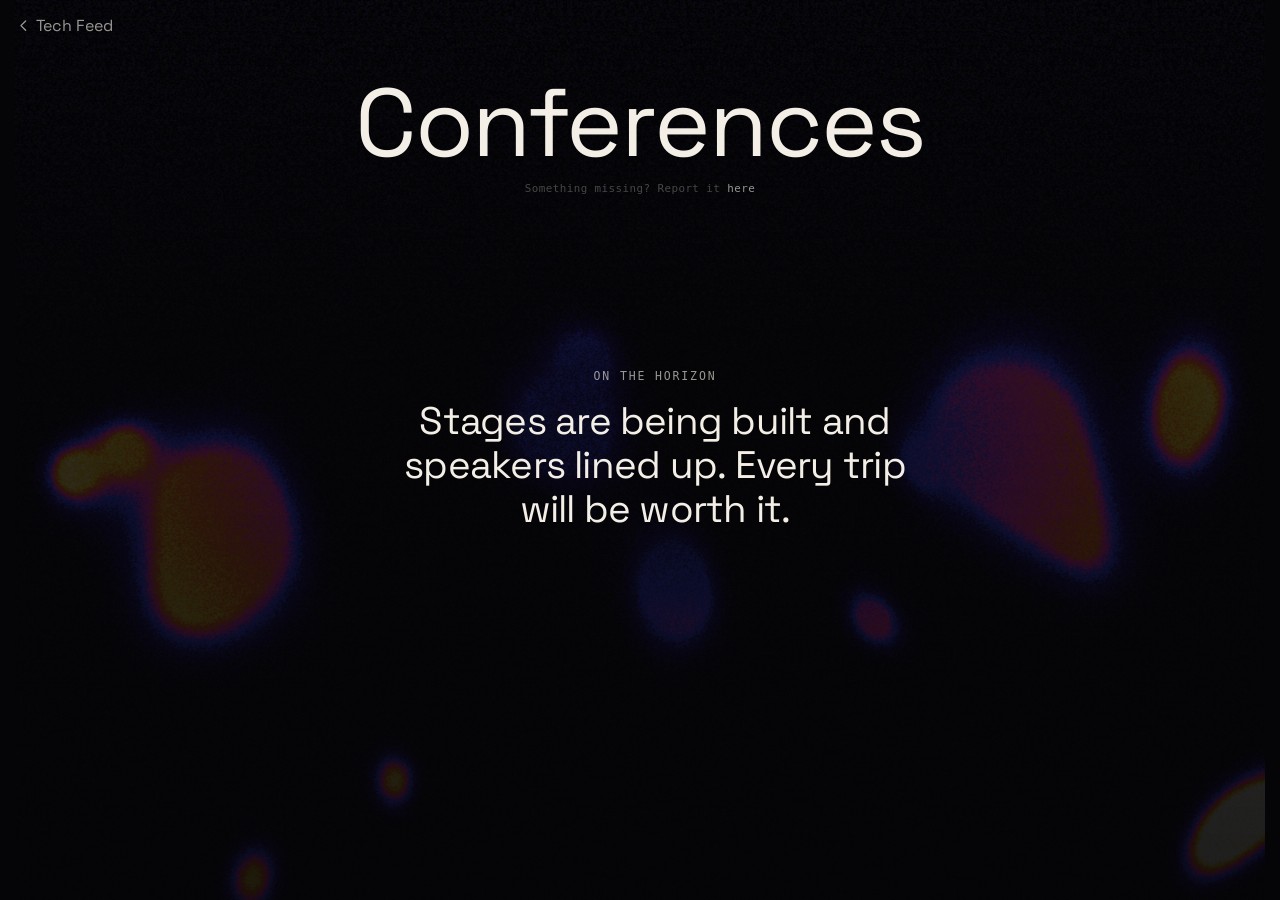
==== commit 8cf7acfe: "loading blob: a precomputed loop of the background blobs, shown on news, models and conferences whil" ====
--- a/site/conferences/index.html
+++ b/site/conferences/index.html
@@ -26,6 +26,7 @@
 <body>
 	<canvas class="field" data-shader="field-culture" data-bands="0" aria-hidden="true"></canvas>
 	<div class="veil" aria-hidden="true"></div>
+	<img class="loader" src="../assets/loader.webp" alt="" aria-hidden="true" fetchpriority="low">
 
 	<a class="home-link" href="../"><svg viewBox="0 0 7 12" aria-hidden="true"><path d="M6 1 1 6l5 5"/></svg>Tech Feed</a>
 
--- a/site/assets/section.css
+++ b/site/assets/section.css
@@ -135,7 +135,7 @@
 }
 
 /* A dark favicon (set by conferences.js) is drawn as a silhouette in the text color, as the one-color lab icons are. */
-.row .icon img.dark {
+.icon img.dark {
 	filter: brightness(0) invert(0.94) sepia(0.08);
 }
 
@@ -468,6 +468,16 @@
 	font-family: var(--font-body);
 	font-size: 0.86rem;
 	color: var(--ink-faint);
+	text-decoration: none;
+	transition: opacity 0.25s ease, color 0.25s ease, border-color 0.25s ease;
+	position: relative;
+}
+
+/* The hover area of a chip reaches a little past half of the gap around it (0.5rem between lines, 0.45rem between chips), so the areas of neighbors overlap, the pointer is always over some chip and the list does not flash back to normal in the gaps. */
+.chip::after {
+	content: "";
+	position: absolute;
+	inset: -0.3rem;
 }
 
 .chip .icon {
@@ -479,9 +489,14 @@
 	opacity: 0.4;
 }
 
-.chip .icon svg {
+.chip .icon svg,
+.chip .icon img {
 	width: 100%;
 	height: 100%;
+}
+
+.chip .icon img {
+	object-fit: contain;
 }
 
 .chip.on {
@@ -490,6 +505,28 @@
 }
 
 .chip.on .icon {
+	filter: none;
+	opacity: 1;
+}
+
+/* Hovering a chip lights it up, also one that is not followed, and dims the others, as the rows and cards do; a chip opens the home page of its lab, source or conference. */
+.chips:has(.chip:hover) .chip:not(:hover) {
+	opacity: 0.3;
+}
+
+.chip:hover,
+.chip:focus-visible {
+	border-color: rgba(243, 239, 230, 0.22);
+	color: var(--ink);
+}
+
+/* A chip that opens a home page shows the hand cursor, as the cards do. */
+a.chip {
+	cursor: pointer;
+}
+
+.chip:hover .icon,
+.chip:focus-visible .icon {
 	filter: none;
 	opacity: 1;
 }
@@ -684,6 +721,28 @@
 	text-overflow: ellipsis;
 	white-space: nowrap;
 	text-align: right;
+	color: var(--ink-muted);
+}
+
+/* The source on the front: its icon, then its name. */
+.card .foot .from {
+	display: flex;
+	align-items: center;
+	gap: 0.4em;
+	min-width: 0;
+}
+
+.card .foot .from .icon {
+	display: inline-flex;
+	width: 1.15em;
+	height: 1.15em;
+	flex: none;
+}
+
+.card .foot .from .icon img {
+	width: 100%;
+	height: 100%;
+	object-fit: contain;
 }
 
 /* Entrance: the same fade as the rows of the other pages, one card after the other. */
@@ -750,6 +809,34 @@
 	stroke-linejoin: round;
 }
 
+/* The front of a news card: the cover runs to the edges of the card, and below it the title and the foot sit on the blurred, darkened cover, the same layer as on the back. */
+.flip-card .front {
+	position: relative;
+	overflow: hidden;
+	isolation: isolate;
+	border-radius: 10px;
+	padding-bottom: 12px;
+	background: #0c0c10;
+}
+
+.flip-card .front::before {
+	content: "";
+	position: absolute;
+	inset: -48px;
+	z-index: -1;
+	background: var(--cover, none) center / cover no-repeat;
+	filter: blur(18px) brightness(0.28) saturate(1.2);
+}
+
+.flip-card .front .art {
+	border-radius: 0;
+}
+
+.flip-card .front h3,
+.flip-card .front .foot {
+	padding-inline: 12px;
+}
+
 /* Flip cards: a click turns the card to its back, which shows the intro over the blurred, darkened cover and the link to the article. */
 .flip-card {
 	min-width: 0;
@@ -887,3 +974,32 @@
 .flip-card.is-hot .back h3::selection {
 	background: #ee7c37;
 }
+
+/* Loading blob: a precomputed loop of the background blobs, centered while the page reads its data. It fades in only after 250 ms, so a fast load never shows it; the dark frame blends into the page and its square edges fade out. */
+.loader {
+	position: fixed;
+	top: 50%;
+	left: 50%;
+	z-index: 1;
+	width: 160px;
+	height: 160px;
+	translate: -50% -50%;
+	pointer-events: none;
+	mix-blend-mode: lighten;
+	-webkit-mask-image: radial-gradient(circle, #000 52%, transparent 71%);
+	mask-image: radial-gradient(circle, #000 52%, transparent 71%);
+	opacity: 0;
+	animation: loader-in 0.3s ease 0.25s forwards;
+}
+
+@keyframes loader-in {
+	to {
+		opacity: 1;
+	}
+}
+
+@media (prefers-reduced-motion: reduce) {
+	.loader {
+		display: none;
+	}
+}
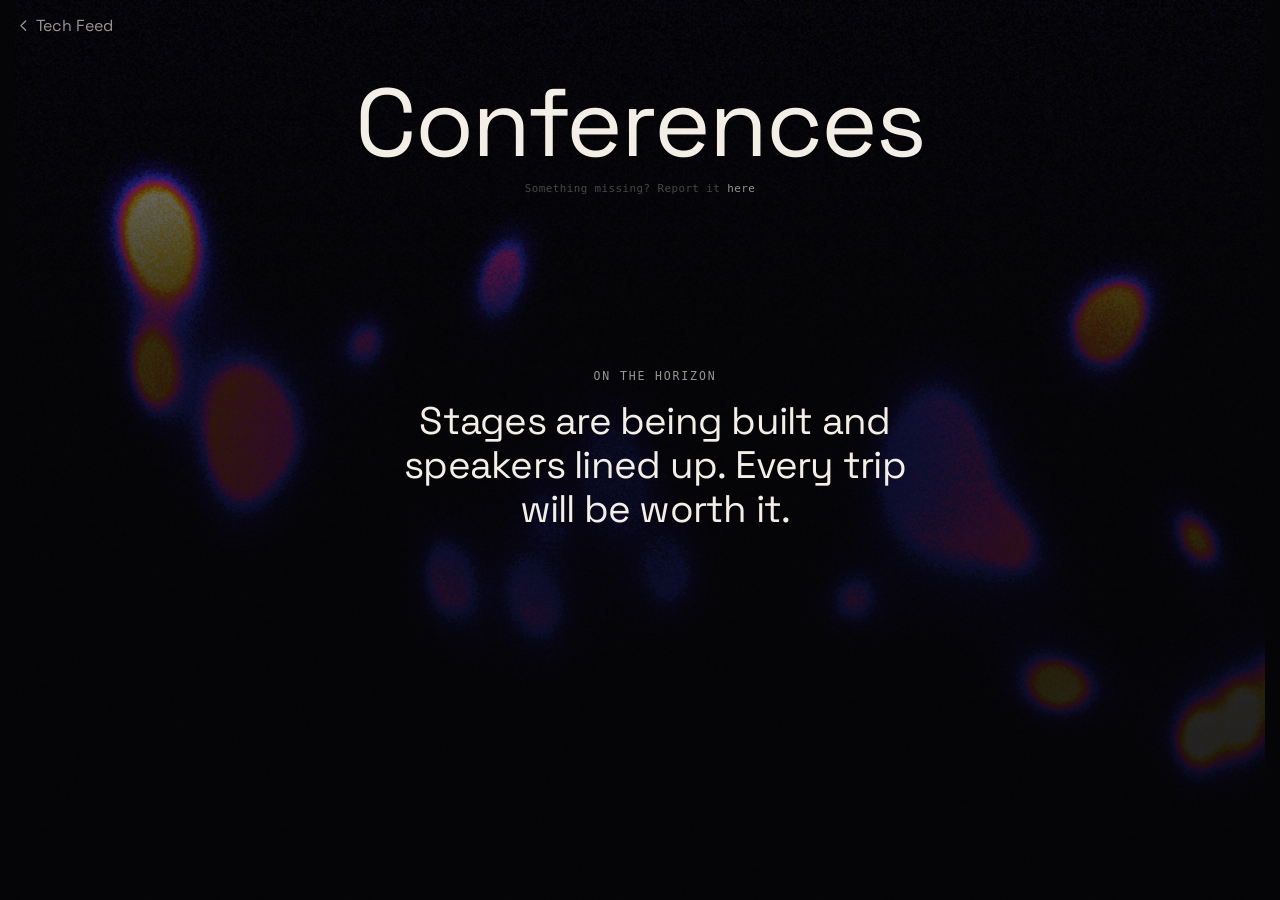
==== commit 8e27eaf2: "favicon: a t and an f on one stem, in the colors of the anthropic icon; the 404 page is a real page " ====
--- a/site/conferences/index.html
+++ b/site/conferences/index.html
@@ -17,6 +17,9 @@
 	<meta property="og:image:height" content="630">
 	<meta property="og:image:alt" content="Tech Feed, over glowing blobs on a dark background">
 	<meta name="twitter:card" content="summary_large_image">
+	<link rel="icon" href="../assets/favicon.svg" type="image/svg+xml">
+	<link rel="icon" href="../assets/favicon.ico" sizes="16x16 32x32 48x48">
+	<link rel="apple-touch-icon" href="../assets/apple-touch-icon.png">
 	<link rel="preconnect" href="https://fonts.googleapis.com">
 	<link rel="preconnect" href="https://fonts.gstatic.com" crossorigin>
 	<link rel="stylesheet" href="https://fonts.googleapis.com/css2?family=Space+Grotesk&family=Instrument+Sans&display=swap">
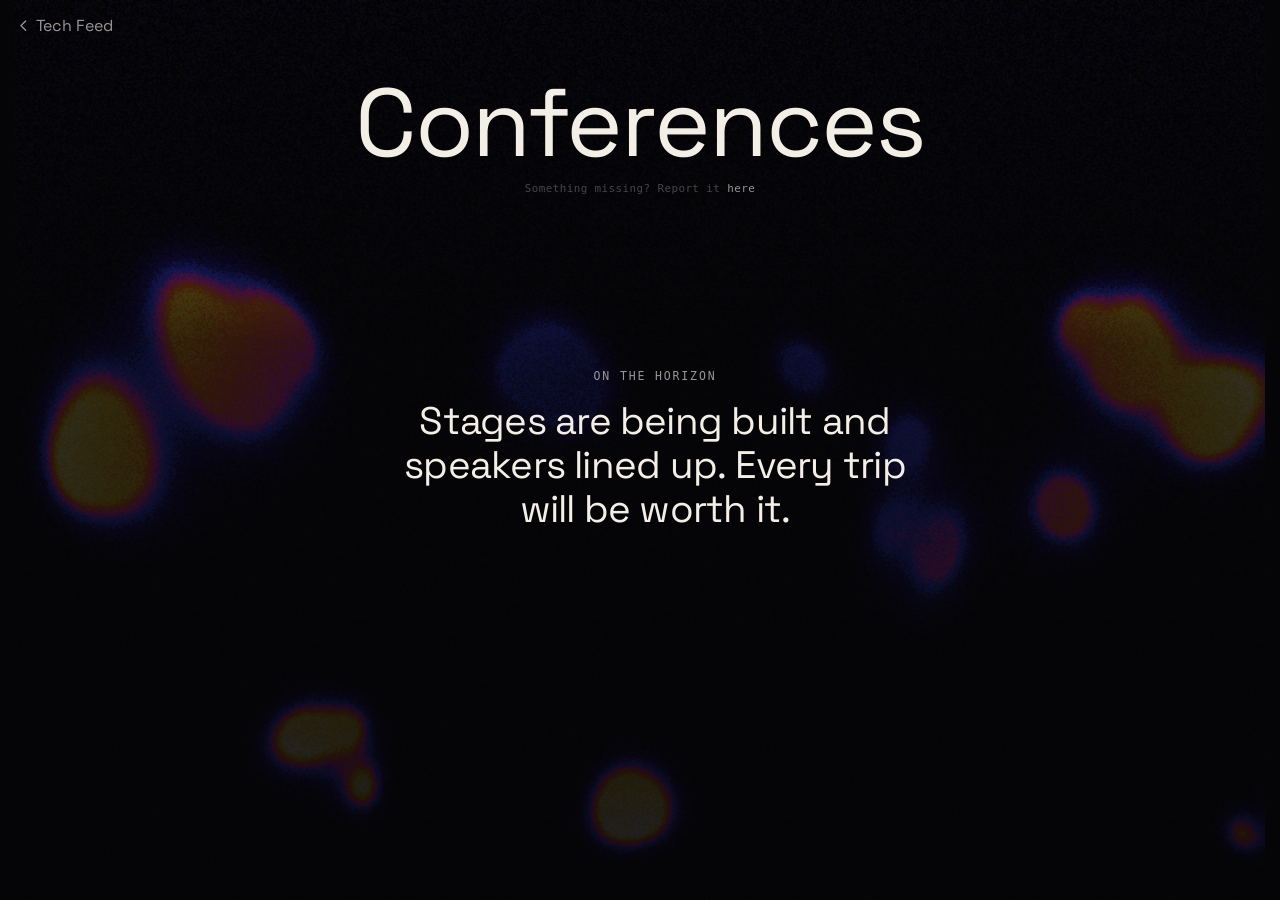
==== commit a2d4c865: "installable app: web app manifest with 192, 512 and maskable icons, plus the apple tags, so tech fee" ====
--- a/site/conferences/index.html
+++ b/site/conferences/index.html
@@ -20,6 +20,13 @@
 	<link rel="icon" href="../assets/favicon.svg" type="image/svg+xml">
 	<link rel="icon" href="../assets/favicon.ico" sizes="16x16 32x32 48x48">
 	<link rel="apple-touch-icon" href="../assets/apple-touch-icon.png">
+	<!-- Installable as an app: the manifest for Chrome, Edge and Android, the apple tags for iPhone before iOS 26. -->
+	<link rel="manifest" href="../manifest.webmanifest">
+	<meta name="theme-color" content="#050507">
+	<meta name="mobile-web-app-capable" content="yes">
+	<meta name="apple-mobile-web-app-capable" content="yes">
+	<meta name="apple-mobile-web-app-title" content="Tech Feed">
+	<meta name="apple-mobile-web-app-status-bar-style" content="black">
 	<link rel="preconnect" href="https://fonts.googleapis.com">
 	<link rel="preconnect" href="https://fonts.gstatic.com" crossorigin>
 	<link rel="stylesheet" href="https://fonts.googleapis.com/css2?family=Space+Grotesk&family=Instrument+Sans&display=swap">
